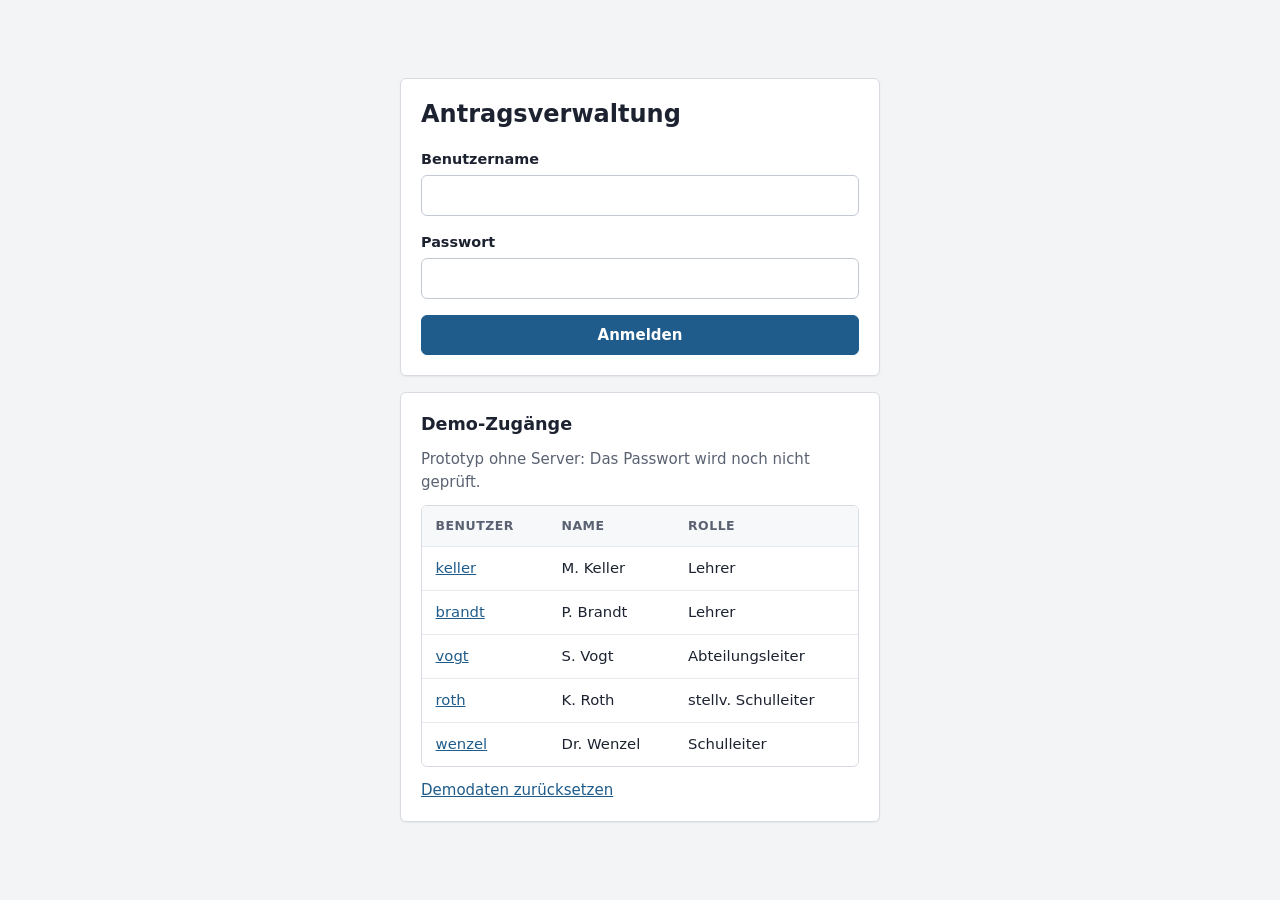
==== code/public/index.html @ 1153bd21 "upd" ====
<!DOCTYPE html>
<html lang="de">
<head>
<meta charset="utf-8">
<meta name="viewport" content="width=device-width, initial-scale=1">
<title>Login – Antragsverwaltung</title>
<link rel="stylesheet" href="css/style.css">
</head>
<body>

<main class="anmeldung">
  <div class="anmeldung__box" data-hinweise>

    <section class="karte">
      <h1>Antragsverwaltung</h1>

      <form id="anmeldung" class="anmeldung__formular" novalidate>
        <div class="feld">
          <label for="login">Benutzername</label>
          <input id="login" name="login" type="text" autocomplete="username">
        </div>
        <div class="feld">
          <label for="passwort">Passwort</label>
          <input id="passwort" name="passwort" type="password" autocomplete="current-password">
        </div>
        <p id="anmeldeFehler" class="feld__fehler" role="alert" hidden></p>
        <button class="knopf knopf--voll" type="submit">Anmelden</button>
      </form>
    </section>

    <!-- nur für den Prototyp, entfällt mit dem PHP-Login -->
    <section class="karte demo" aria-labelledby="demo-titel">
      <h2 id="demo-titel">Demo-Zugänge</h2>
      <p class="leise">Prototyp ohne Server: Das Passwort wird noch nicht geprüft.</p>
      <div class="tabelle-rahmen">
        <table class="tabelle">
          <thead>
            <tr><th scope="col">Benutzer</th><th scope="col">Name</th><th scope="col">Rolle</th></tr>
          </thead>
          <tbody id="demoZugaenge"></tbody>
        </table>
      </div>
      <p class="demo__fuss"><button type="button" class="link" id="zuruecksetzen">Demodaten zurücksetzen</button></p>
    </section>

  </div>
</main>

<script src="js/daten.js"></script>
<script src="js/app.js"></script>
<script src="js/anmeldung.js"></script>
</body>
</html>
---- code/public/css/style.css ----
/* Antragsverwaltung – Stylesheet für alle Seiten */

:root {
  --grund: #f3f4f6;
  --flaeche: #ffffff;
  --text: #1c2230;
  --text-leise: #5a6272;
  --linie: #d8dce2;
  --linie-hell: #e8ebef;
  --akzent: #1f5c8b;
  --akzent-dunkel: #174669;
  --akzent-hell: #e6eef5;
  --gut: #25734a;
  --gut-hell: #e3f2e9;
  --warn: #875800;
  --warn-hell: #fbf0d9;
  --fehler: #b42318;
  --fehler-hell: #fdecea;
  --radius: 6px;
  --schatten: 0 1px 2px rgba(16, 24, 40, 0.06);
}

* {
  box-sizing: border-box;
}

body {
  margin: 0;
  font-family: "Segoe UI", system-ui, -apple-system, Roboto, Arial, sans-serif;
  font-size: 15px;
  line-height: 1.5;
  color: var(--text);
  background: var(--grund);
}

a {
  color: var(--akzent);
}

a:hover {
  color: var(--akzent-dunkel);
}

:focus-visible {
  outline: 3px solid #86b3d9;
  outline-offset: 2px;
}

h1 {
  margin: 0;
  font-size: 1.5rem;
  line-height: 1.25;
}

h2 {
  margin: 0 0 0.75rem;
  font-size: 1.1rem;
  line-height: 1.3;
}

p {
  margin: 0;
}

.unsichtbar {
  position: absolute;
  width: 1px;
  height: 1px;
  overflow: hidden;
  clip: rect(0 0 0 0);
  white-space: nowrap;
}

.leise {
  color: var(--text-leise);
}

/* ---------- Kopfzeile ---------- */

.kopf {
  background: var(--flaeche);
  border-bottom: 1px solid var(--linie);
}

.kopf__innen {
  max-width: 1000px;
  margin: 0 auto;
  padding: 0.6rem 1rem;
  display: flex;
  align-items: center;
  gap: 1.5rem;
  flex-wrap: wrap;
}

.kopf__marke {
  font-weight: 700;
  font-size: 1.05rem;
  color: var(--text);
  text-decoration: none;
}

.kopf__nav {
  display: flex;
  gap: 0.25rem;
  flex-wrap: wrap;
}

.kopf__nav a {
  padding: 0.4rem 0.7rem;
  font-weight: 600;
  color: var(--text-leise);
  text-decoration: none;
  border-radius: var(--radius);
}

.kopf__nav a:hover {
  color: var(--text);
  background: var(--grund);
}

.kopf__nav a[aria-current="page"] {
  color: var(--akzent-dunkel);
  background: var(--akzent-hell);
}

.kopf__benutzer {
  margin-left: auto;
  display: flex;
  align-items: center;
  gap: 0.75rem;
  color: var(--text-leise);
}

/* ---------- Seitenaufbau ---------- */

.inhalt {
  max-width: 1000px;
  margin: 0 auto;
  padding: 1.5rem 1rem 3rem;
  display: flex;
  flex-direction: column;
  gap: 1.25rem;
}

.stapel {
  display: flex;
  flex-direction: column;
  gap: 1.25rem;
}

.stapel--eng {
  gap: 0.5rem;
}

.karte {
  padding: 1.25rem;
  background: var(--flaeche);
  border: 1px solid var(--linie);
  border-radius: var(--radius);
  box-shadow: var(--schatten);
}

.leer {
  padding: 1.5rem 1rem;
  text-align: center;
  color: var(--text-leise);
}

.zurueck a {
  font-weight: 600;
  text-decoration: none;
}

/* ---------- Knöpfe ---------- */

.knopf {
  display: inline-flex;
  align-items: center;
  justify-content: center;
  padding: 0.5rem 1rem;
  font: inherit;
  font-weight: 600;
  color: #fff;
  background: var(--akzent);
  border: 1px solid var(--akzent);
  border-radius: var(--radius);
  text-decoration: none;
  white-space: nowrap;
  cursor: pointer;
}

.knopf:hover {
  color: #fff;
  background: var(--akzent-dunkel);
  border-color: var(--akzent-dunkel);
}

.knopf--zweit {
  color: var(--text);
  background: var(--flaeche);
  border-color: var(--linie);
}

.knopf--zweit:hover {
  color: var(--text);
  background: var(--grund);
  border-color: #c3c9d1;
}

.knopf--gefahr {
  background: var(--fehler);
  border-color: var(--fehler);
}

.knopf--gefahr:hover {
  background: #8f1c13;
  border-color: #8f1c13;
}

.knopf--gefahr-zweit {
  color: var(--fehler);
  background: var(--flaeche);
  border-color: #e7b4ae;
}

.knopf--gefahr-zweit:hover {
  color: #8f1c13;
  background: var(--fehler-hell);
  border-color: var(--fehler);
}

.knopf--leise {
  color: var(--text-leise);
  background: transparent;
  border-color: transparent;
}

.knopf--leise:hover {
  color: var(--text);
  background: var(--grund);
  border-color: transparent;
}

.knopf--klein {
  padding: 0.3rem 0.7rem;
  font-size: 0.875rem;
}

.knopf--voll {
  width: 100%;
}

.knopfzeile {
  display: flex;
  justify-content: flex-end;
  gap: 0.5rem;
  flex-wrap: wrap;
  margin-top: 1rem;
}

.knopfzeile--links {
  justify-content: flex-start;
}

.link {
  padding: 0;
  font: inherit;
  color: var(--akzent);
  background: none;
  border: 0;
  text-decoration: underline;
  cursor: pointer;
}

/* ---------- Formulare ---------- */

fieldset {
  margin: 0;
  padding: 0;
  border: 0;
}

legend {
  margin-bottom: 0.75rem;
  padding: 0;
  font-size: 1.1rem;
  font-weight: 700;
}

.formular-raster {
  display: grid;
  grid-template-columns: repeat(2, minmax(0, 1fr));
  gap: 1rem 1.25rem;
}

.feld {
  display: flex;
  flex-direction: column;
  gap: 0.3rem;
}

.feld--breit {
  grid-column: 1 / -1;
}

.feld label {
  font-size: 0.9rem;
  font-weight: 600;
}

input,
select,
textarea {
  width: 100%;
  padding: 0.5rem 0.6rem;
  font: inherit;
  color: inherit;
  background: #fff;
  border: 1px solid #c3c9d1;
  border-radius: var(--radius);
}

textarea {
  min-height: 4.5rem;
  resize: vertical;
}

input:focus,
select:focus,
textarea:focus {
  border-color: var(--akzent);
  outline: 3px solid var(--akzent-hell);
  outline-offset: 0;
}

[aria-invalid="true"] {
  border-color: var(--fehler);
}

.feld__fehler {
  font-size: 0.85rem;
  font-weight: 600;
  color: var(--fehler);
}

/* ---------- Tabellen ---------- */

.tabelle-rahmen {
  overflow-x: auto;
  background: var(--flaeche);
  border: 1px solid var(--linie);
  border-radius: var(--radius);
  box-shadow: var(--schatten);
}

.karte .tabelle-rahmen {
  box-shadow: none;
}

.tabelle {
  width: 100%;
  border-collapse: collapse;
  font-size: 0.925rem;
}

.tabelle th,
.tabelle td {
  padding: 0.65rem 0.85rem;
  text-align: left;
  vertical-align: middle;
  border-bottom: 1px solid var(--linie-hell);
}

.tabelle thead th {
  font-size: 0.78rem;
  font-weight: 600;
  letter-spacing: 0.04em;
  text-transform: uppercase;
  white-space: nowrap;
  color: var(--text-leise);
  background: #f7f8fa;
}

.tabelle tbody tr:last-child th,
.tabelle tbody tr:last-child td {
  border-bottom: 0;
}

.tabelle tbody tr:hover {
  background: #fafbfc;
}

.tabelle tr.gewaehlt,
.tabelle tr.gewaehlt:hover {
  background: var(--akzent-hell);
}

.tabelle .zahl {
  font-variant-numeric: tabular-nums;
  white-space: nowrap;
}

.tabelle .rechts {
  text-align: right;
}

/* Beschriftung links, Wert rechts */
.tabelle--angaben th {
  width: 35%;
  font-weight: 400;
  color: var(--text-leise);
  background: #fafbfc;
}

/* ---------- Status ---------- */

.status {
  display: inline-block;
  padding: 0.15rem 0.55rem;
  font-size: 0.8rem;
  font-weight: 600;
  white-space: nowrap;
  border-radius: 999px;
}

.status--eingereicht {
  color: var(--akzent-dunkel);
  background: var(--akzent-hell);
}

.status--abgezeichnet_al,
.status--abgezeichnet_ssl {
  color: var(--warn);
  background: var(--warn-hell);
}

.status--genehmigt {
  color: var(--gut);
  background: var(--gut-hell);
}

/* ---------- Bearbeitungsstand ---------- */

.stand {
  display: grid;
  grid-template-columns: repeat(4, minmax(0, 1fr));
  margin: 0;
  padding: 0;
  list-style: none;
  overflow: hidden;
  border: 1px solid var(--linie);
  border-radius: var(--radius);
}

.stand li {
  padding: 0.7rem 0.85rem;
  font-size: 0.9rem;
  font-weight: 600;
  border-right: 1px solid var(--linie);
}

.stand li:last-child {
  border-right: 0;
}

.stand small {
  display: block;
  font-weight: 400;
  color: var(--text-leise);
}

.stand .erledigt {
  color: var(--akzent-dunkel);
  background: var(--akzent-hell);
}

/* ---------- Hinweise ---------- */

.hinweis {
  padding: 0.75rem 1rem;
  font-weight: 600;
  border: 1px solid;
  border-radius: var(--radius);
}

.hinweis--erfolg {
  color: var(--gut);
  background: var(--gut-hell);
  border-color: #b9dcc7;
}

.hinweis--fehler {
  color: var(--fehler);
  background: var(--fehler-hell);
  border-color: #f0bdb7;
}

/* ---------- Pop-up ---------- */

.dialog {
  width: min(26rem, calc(100vw - 2rem));
  padding: 1.5rem;
  color: var(--text);
  border: 0;
  border-radius: 8px;
  box-shadow: 0 20px 50px rgba(16, 24, 40, 0.25);
}

.dialog::backdrop {
  background: rgba(16, 24, 40, 0.45);
}

.dialog__titel {
  margin-bottom: 0.5rem;
  font-size: 1.15rem;
}

.dialog__text {
  color: var(--text-leise);
}

.dialog .knopfzeile {
  margin-top: 1.5rem;
}

/* ---------- Login ---------- */

.anmeldung {
  min-height: 100vh;
  display: grid;
  place-items: center;
  padding: 2rem 1rem;
}

.anmeldung__box {
  width: min(30rem, 100%);
  display: flex;
  flex-direction: column;
  gap: 1rem;
}

.anmeldung__formular {
  display: flex;
  flex-direction: column;
  gap: 1rem;
  margin-top: 1.25rem;
}

.demo p {
  margin-bottom: 0.75rem;
}

.demo .demo__fuss {
  margin: 0.75rem 0 0;
}

/* ---------- Schmale Bildschirme ---------- */

@media (max-width: 700px) {
  .formular-raster {
    grid-template-columns: 1fr;
  }

  .kopf__benutzer {
    width: 100%;
    margin-left: 0;
    justify-content: space-between;
  }

  .stand {
    grid-template-columns: repeat(2, minmax(0, 1fr));
  }

  .stand li {
    border-bottom: 1px solid var(--linie);
  }
}
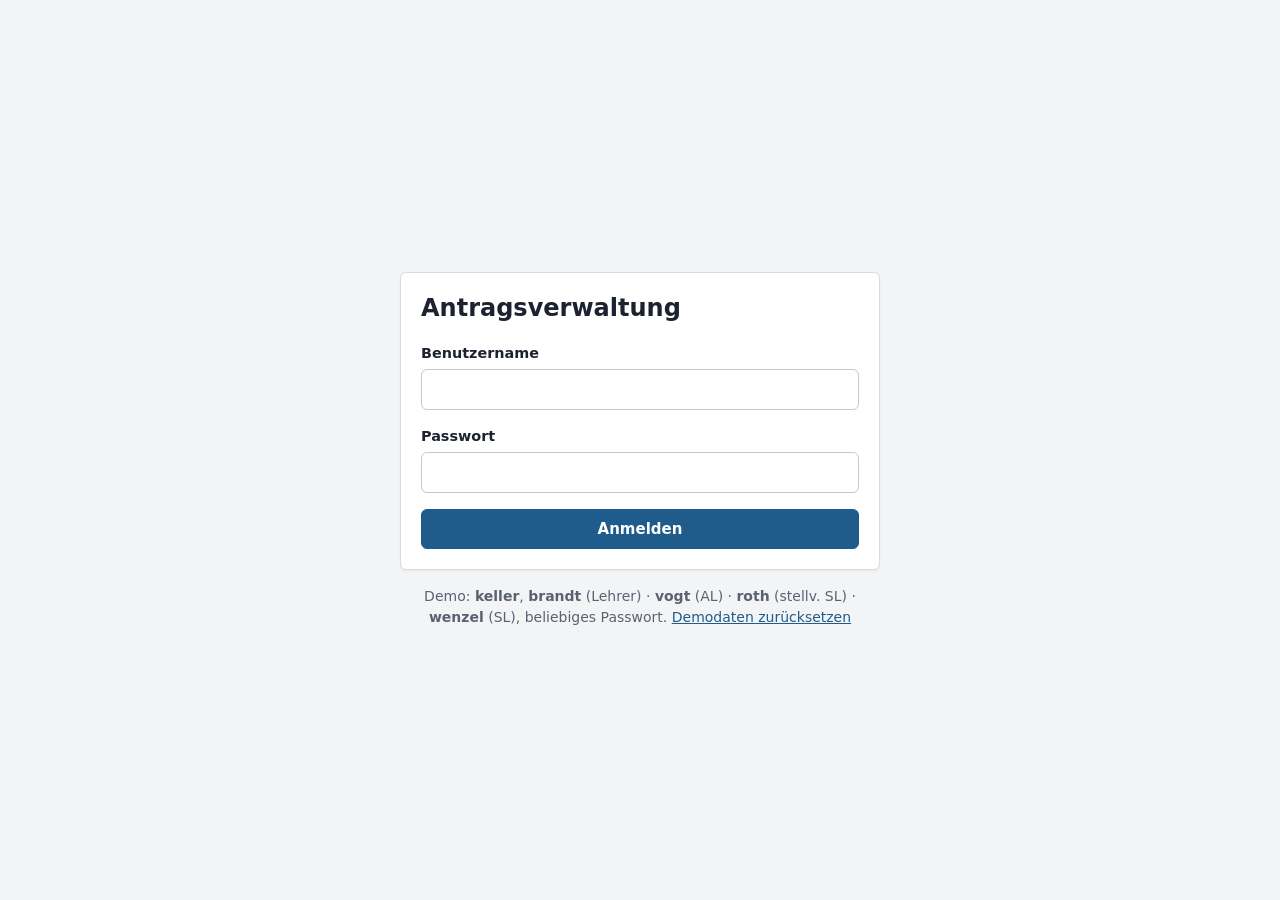
==== commit 08447452: "update" ====
--- a/code/public/index.html
+++ b/code/public/index.html
@@ -29,19 +29,11 @@
     </section>
 
     <!-- nur für den Prototyp, entfällt mit dem PHP-Login -->
-    <section class="karte demo" aria-labelledby="demo-titel">
-      <h2 id="demo-titel">Demo-Zugänge</h2>
-      <p class="leise">Prototyp ohne Server: Das Passwort wird noch nicht geprüft.</p>
-      <div class="tabelle-rahmen">
-        <table class="tabelle">
-          <thead>
-            <tr><th scope="col">Benutzer</th><th scope="col">Name</th><th scope="col">Rolle</th></tr>
-          </thead>
-          <tbody id="demoZugaenge"></tbody>
-        </table>
-      </div>
-      <p class="demo__fuss"><button type="button" class="link" id="zuruecksetzen">Demodaten zurücksetzen</button></p>
-    </section>
+    <p class="demo leise">
+      Demo: <b>keller</b>, <b>brandt</b> (Lehrer) · <b>vogt</b> (AL) · <b>roth</b> (stellv. SL) · <b>wenzel</b> (SL),
+      beliebiges Passwort.
+      <button type="button" class="link" id="zuruecksetzen">Demodaten zurücksetzen</button>
+    </p>
 
   </div>
 </main>
--- a/code/public/css/style.css
+++ b/code/public/css/style.css
@@ -395,6 +395,11 @@
   background: var(--akzent-hell);
 }
 
+/* Status-Plakette hebt sich sonst nicht von der markierten Zeile ab */
+.tabelle tr.gewaehlt .status--eingereicht {
+  background: var(--flaeche);
+}
+
 .tabelle .zahl {
   font-variant-numeric: tabular-nums;
   white-space: nowrap;
@@ -546,12 +551,9 @@
   margin-top: 1.25rem;
 }
 
-.demo p {
-  margin-bottom: 0.75rem;
-}
-
-.demo .demo__fuss {
-  margin: 0.75rem 0 0;
+.demo {
+  font-size: 0.875rem;
+  text-align: center;
 }
 
 /* ---------- Schmale Bildschirme ---------- */
@@ -575,3 +577,31 @@
     border-bottom: 1px solid var(--linie);
   }
 }
+
+/* ---------- Abmelden-Formular im Kopf (PHP) ---------- */
+
+.kopf__benutzer form {
+  margin: 0;
+}
+
+/* ---------- Datei-Auswahl ---------- */
+
+.feld__hilfe {
+  font-size: 0.85rem;
+  color: var(--text-leise);
+}
+
+input[type="file"] {
+  padding: 0.3rem;
+}
+
+input[type="file"]::file-selector-button {
+  margin-right: 0.75rem;
+  padding: 0.25rem 0.75rem;
+  font: inherit;
+  color: var(--text);
+  background: var(--grund);
+  border: 1px solid #c3c9d1;
+  border-radius: 4px;
+  cursor: pointer;
+}
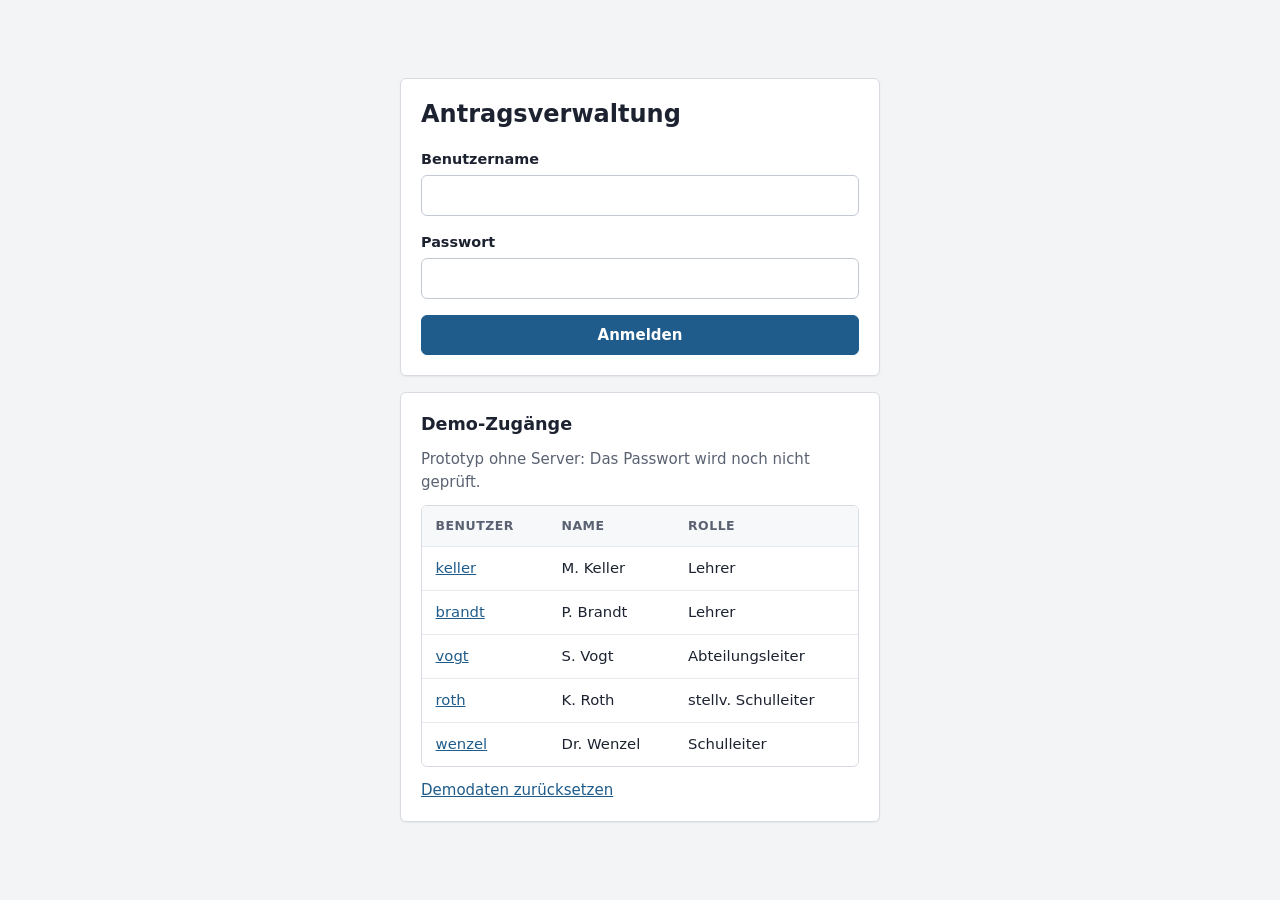
==== commit 2088770b: "proto upd" ====
--- a/code/public/index.html
+++ b/code/public/index.html
@@ -29,11 +29,19 @@
     </section>
 
     <!-- nur für den Prototyp, entfällt mit dem PHP-Login -->
-    <p class="demo leise">
-      Demo: <b>keller</b>, <b>brandt</b> (Lehrer) · <b>vogt</b> (AL) · <b>roth</b> (stellv. SL) · <b>wenzel</b> (SL),
-      beliebiges Passwort.
-      <button type="button" class="link" id="zuruecksetzen">Demodaten zurücksetzen</button>
-    </p>
+    <section class="karte demo" aria-labelledby="demo-titel">
+      <h2 id="demo-titel">Demo-Zugänge</h2>
+      <p class="leise">Prototyp ohne Server: Das Passwort wird noch nicht geprüft.</p>
+      <div class="tabelle-rahmen">
+        <table class="tabelle">
+          <thead>
+            <tr><th scope="col">Benutzer</th><th scope="col">Name</th><th scope="col">Rolle</th></tr>
+          </thead>
+          <tbody id="demoZugaenge"></tbody>
+        </table>
+      </div>
+      <p class="demo__fuss"><button type="button" class="link" id="zuruecksetzen">Demodaten zurücksetzen</button></p>
+    </section>
 
   </div>
 </main>
--- a/code/public/css/style.css
+++ b/code/public/css/style.css
@@ -551,9 +551,12 @@
   margin-top: 1.25rem;
 }
 
-.demo {
-  font-size: 0.875rem;
-  text-align: center;
+.demo p {
+  margin-bottom: 0.75rem;
+}
+
+.demo .demo__fuss {
+  margin: 0.75rem 0 0;
 }
 
 /* ---------- Schmale Bildschirme ---------- */
